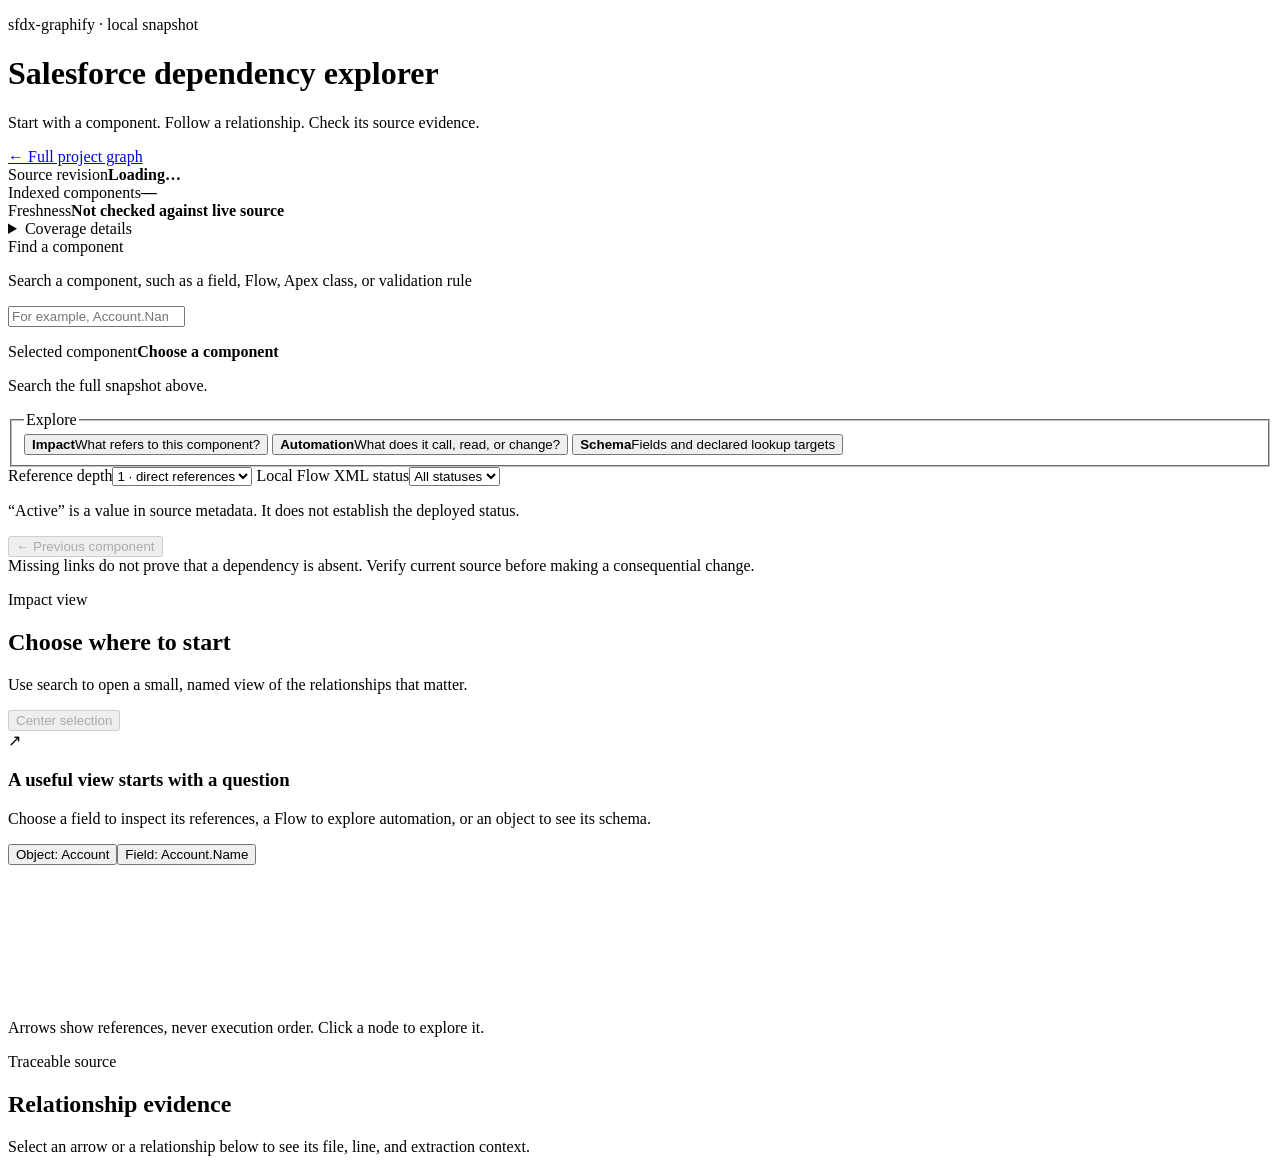
==== graphify/salesforce/viewer_static/index.html @ 50cf76b9 "Add Salesforce dependency graph adapter and release 0.5.1 Include local metadata extraction, evidenc" ====
<!doctype html>
<html lang="en">
<head>
  <meta charset="utf-8">
  <meta name="viewport" content="width=device-width, initial-scale=1">
  <title>Salesforce dependency explorer</title>
  <link rel="stylesheet" href="/viewer.css">
  <script defer src="/viewer.js"></script>
</head>
<body>
  <header class="page-header">
    <div><p class="eyebrow">sfdx-graphify · local snapshot</p><h1>Salesforce dependency explorer</h1>
      <p class="subtitle">Start with a component. Follow a relationship. Check its source evidence.</p></div>
    <a class="secondary" href="/">← Full project graph</a>
  </header>
  <section class="build-strip" aria-label="Snapshot information">
    <div><span class="meta-label">Source revision</span><strong id="revision">Loading…</strong></div>
    <div><span class="meta-label">Indexed components</span><strong id="component-count">—</strong></div>
    <div><span class="meta-label">Freshness</span><strong>Not checked against live source</strong></div>
    <details class="coverage"><summary id="coverage-label">Coverage details</summary><div id="coverage-details"></div></details>
  </section>
  <section id="comparison" class="comparison" hidden aria-label="Snapshot comparison"></section>
  <main class="workspace">
    <aside class="controls">
      <label class="control-title" for="search">Find a component</label>
      <p class="hint">Search a component, such as a field, Flow, Apex class, or validation rule</p>
      <div class="search-box"><input id="search" type="search" placeholder="For example, Account.Name" autocomplete="off" maxlength="160" aria-controls="search-results"></div>
      <p id="search-summary" class="hint" aria-live="polite"></p>
      <div id="search-results" class="search-results" aria-label="Component search results"></div>
      <div class="focus-card"><span class="meta-label">Selected component</span><strong id="focus-name">Choose a component</strong><p id="focus-kind" class="hint">Search the full snapshot above.</p><div id="focus-metadata"></div></div>
      <fieldset class="mode-group"><legend class="control-title">Explore</legend>
        <button data-mode="impact" class="mode active" aria-pressed="true"><strong>Impact</strong><span>What refers to this component?</span></button>
        <button data-mode="automation" class="mode" aria-pressed="false"><strong>Automation</strong><span>What does it call, read, or change?</span></button>
        <button data-mode="schema" class="mode" aria-pressed="false"><strong>Schema</strong><span>Fields and declared lookup targets</span></button>
      </fieldset>
      <div class="filter-grid">
        <label for="depth">Reference depth<select id="depth"><option value="1">1 · direct references</option><option value="2">2 · one step further</option><option value="3">3 · broader context</option></select></label>
        <label for="status">Local Flow XML status<select id="status"><option value="all">All statuses</option></select></label>
      </div>
      <p class="hint">“Active” is a value in source metadata. It does not establish the deployed status.</p>
      <button id="back" class="secondary" disabled>← Previous component</button>
      <div class="boundary-note">Missing links do not prove that a dependency is absent. Verify current source before making a consequential change.</div>
    </aside>
    <section class="results">
      <div class="view-heading"><div><p class="eyebrow" id="mode-heading">Impact view</p><h2 id="view-title">Choose where to start</h2><p id="view-description" class="hint">Use search to open a small, named view of the relationships that matter.</p></div><button id="center" class="secondary" disabled>Center selection</button></div>
      <p id="error" class="error" role="alert" hidden></p>
      <div id="view-notes" class="view-notes" aria-live="polite"></div>
      <div id="graph-wrap" class="graph-wrap" tabindex="0" aria-label="Scrollable dependency diagram">
        <div id="empty" class="empty"><div class="empty-symbol">↗</div><h3>A useful view starts with a question</h3><p>Choose a field to inspect its references, a Flow to explore automation, or an object to see its schema.</p><div class="examples"><button data-example="Account">Object: Account</button><button data-example="Account.Name">Field: Account.Name</button></div></div>
        <svg id="graph" xmlns="http://www.w3.org/2000/svg" role="img" aria-label="Directed dependency relationships" hidden></svg>
      </div>
      <div class="graph-footer"><div id="legend" class="legend"></div><span class="hint">Arrows show references, never execution order. Click a node to explore it.</span></div>
      <section class="evidence-panel" aria-labelledby="evidence-heading">
        <div class="evidence-heading"><div><p class="eyebrow">Traceable source</p><h2 id="evidence-heading">Relationship evidence</h2></div><span id="evidence-count" class="pill" hidden></span></div>
        <p id="evidence-empty" class="hint">Select an arrow or a relationship below to see its file, line, and extraction context.</p>
        <div id="relationship-list" class="relationship-list" aria-label="Visible relationships"></div>
        <div id="evidence-content" hidden>
          <div class="evidence-tools"><label for="canonical-relation">Underlying relationship<select id="canonical-relation"></select></label><button id="evidence-snapshot" class="secondary" hidden>Show before evidence</button></div>
          <p id="qualifiers" class="qualifiers"></p><div class="table-wrap"><table><thead><tr><th>Source file</th><th>Line</th><th>XML / source locator</th><th>Extraction rule</th></tr></thead><tbody id="evidence-rows"></tbody></table></div>
          <div class="evidence-pager"><span id="evidence-page" class="hint"></span><button id="evidence-more" class="secondary" hidden>Next evidence page →</button></div>
        </div>
        <details id="component-diagnostics" class="component-diagnostics" hidden>
          <summary id="diagnostic-summary">Source diagnostics</summary>
          <p id="diagnostic-codes" class="qualifiers"></p>
          <p id="diagnostic-scope" class="hint"></p>
          <ul id="diagnostic-rows"></ul>
          <button id="diagnostic-more" class="secondary" hidden>All source diagnostics</button>
        </details>
      </section>
    </section>
  </main>
</body>
</html>
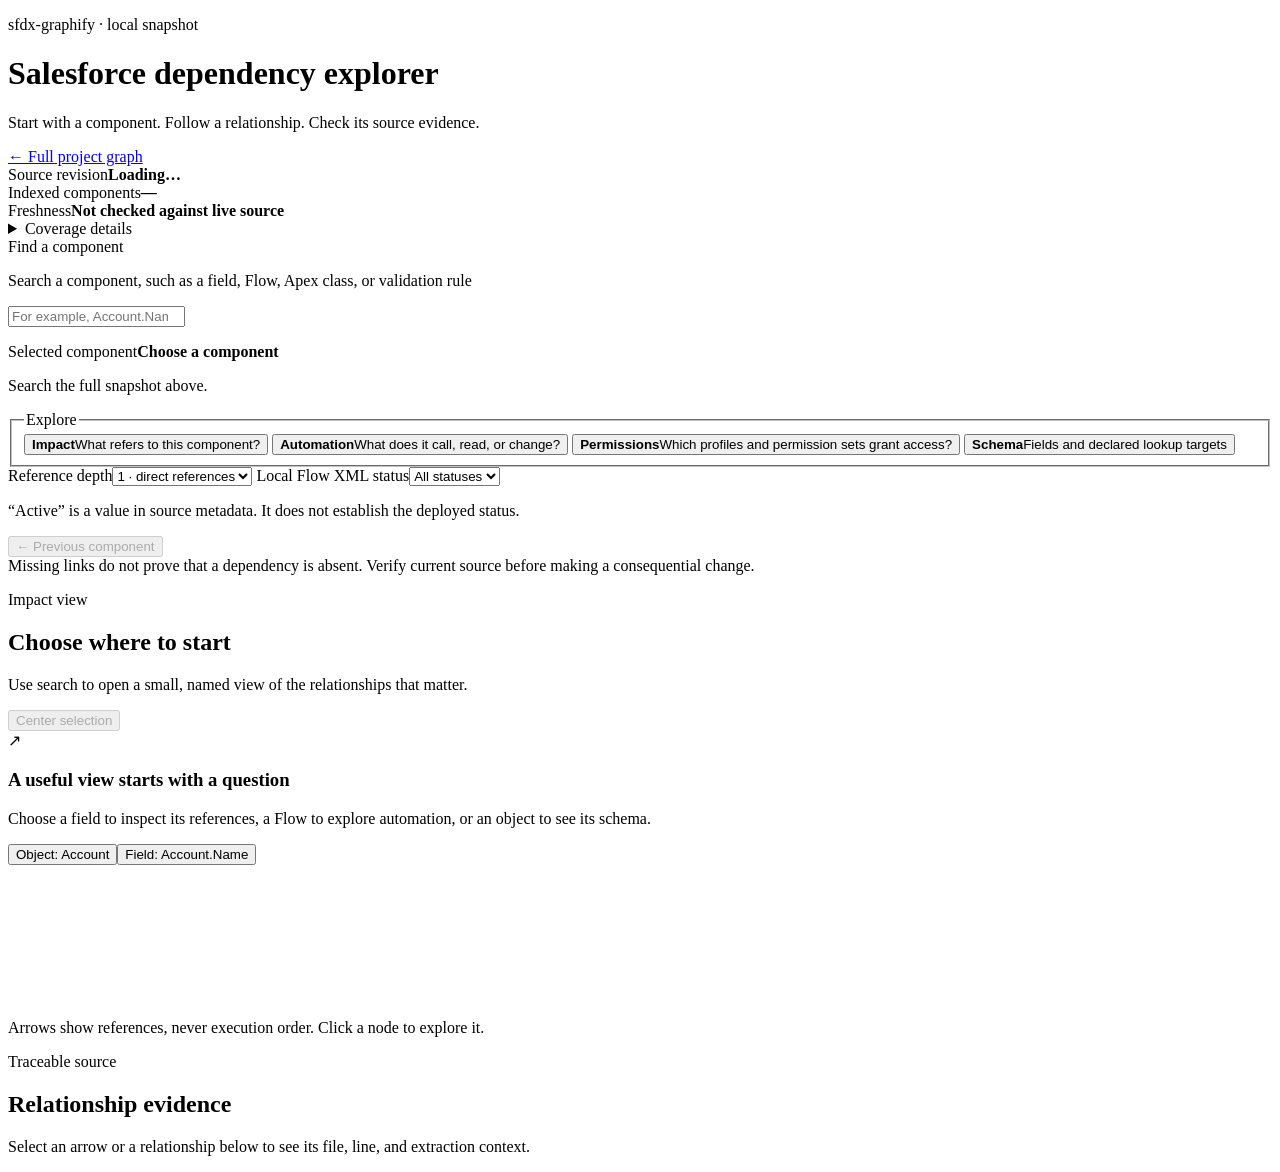
==== commit c0e9dc42: "Extract declared permissions and Named Credentials for 0.5.13" ====
--- a/graphify/salesforce/viewer_static/index.html
+++ b/graphify/salesforce/viewer_static/index.html
@@ -31,6 +31,7 @@
       <fieldset class="mode-group"><legend class="control-title">Explore</legend>
         <button data-mode="impact" class="mode active" aria-pressed="true"><strong>Impact</strong><span>What refers to this component?</span></button>
         <button data-mode="automation" class="mode" aria-pressed="false"><strong>Automation</strong><span>What does it call, read, or change?</span></button>
+        <button data-mode="permissions" class="mode" aria-pressed="false"><strong>Permissions</strong><span>Which profiles and permission sets grant access?</span></button>
         <button data-mode="schema" class="mode" aria-pressed="false"><strong>Schema</strong><span>Fields and declared lookup targets</span></button>
       </fieldset>
       <div class="filter-grid">
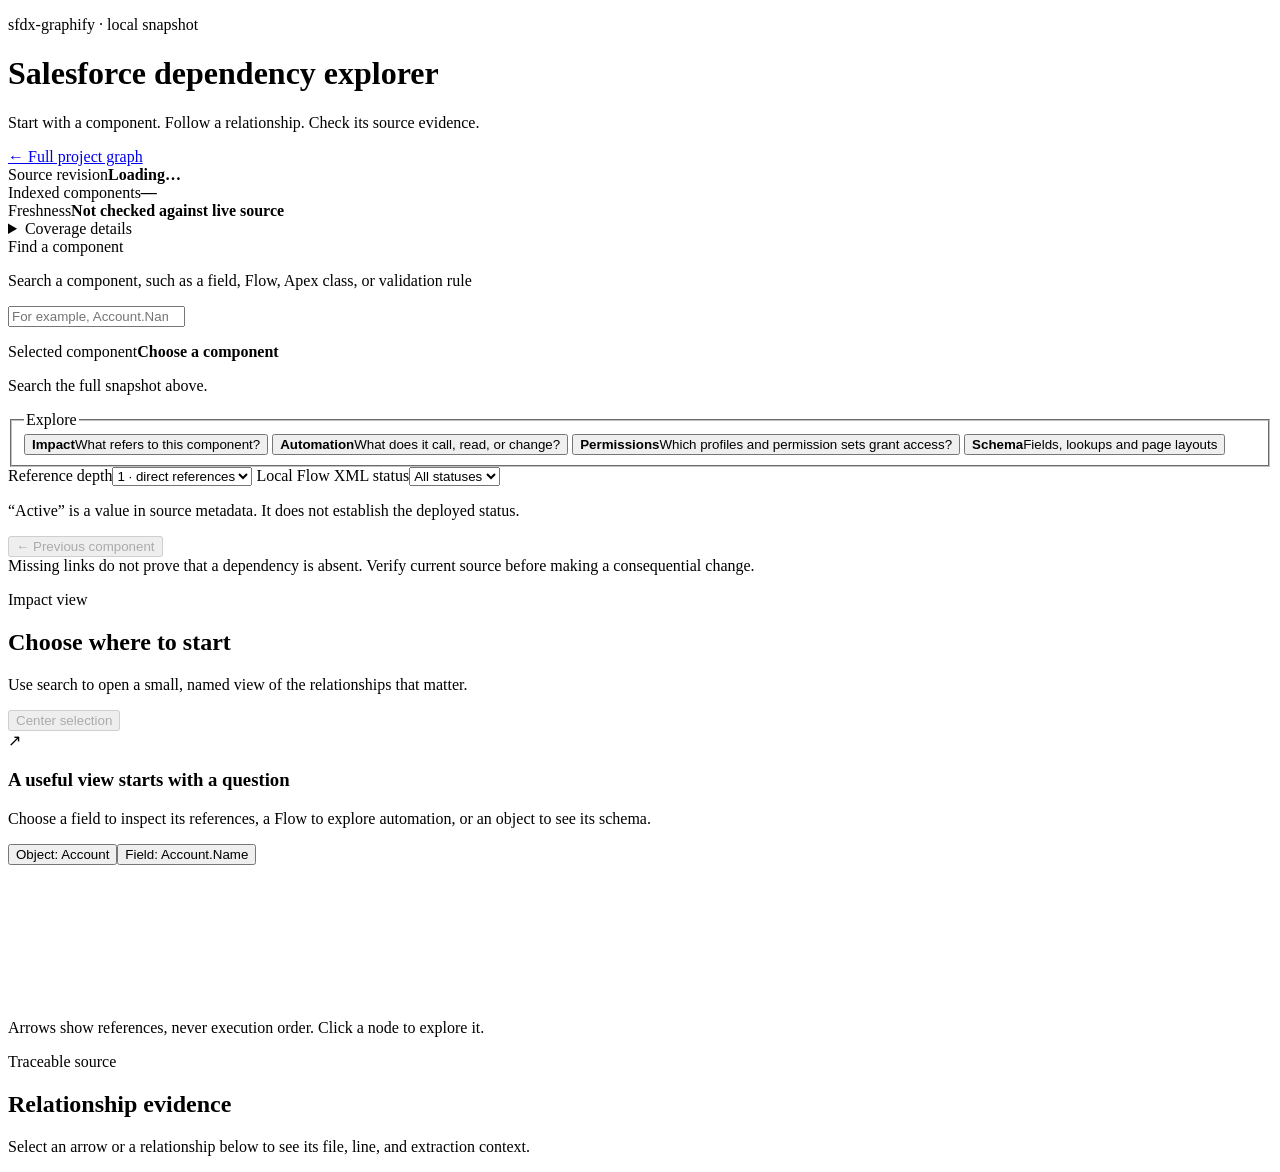
==== commit 447e56a2: "Release sfdx-graphify 0.6.4 with layout, publisher and Flow evidence" ====
--- a/graphify/salesforce/viewer_static/index.html
+++ b/graphify/salesforce/viewer_static/index.html
@@ -11,7 +11,10 @@
   <header class="page-header">
     <div><p class="eyebrow">sfdx-graphify · local snapshot</p><h1>Salesforce dependency explorer</h1>
       <p class="subtitle">Start with a component. Follow a relationship. Check its source evidence.</p></div>
-    <a class="secondary" href="/">← Full project graph</a>
+    <nav class="graph-view-links" aria-label="Graph views">
+      <a id="process-maps-link" class="secondary" href="/processes" hidden>Process maps</a>
+      <a class="secondary" href="/">← Full project graph</a>
+    </nav>
   </header>
   <section class="build-strip" aria-label="Snapshot information">
     <div><span class="meta-label">Source revision</span><strong id="revision">Loading…</strong></div>
@@ -32,7 +35,7 @@
         <button data-mode="impact" class="mode active" aria-pressed="true"><strong>Impact</strong><span>What refers to this component?</span></button>
         <button data-mode="automation" class="mode" aria-pressed="false"><strong>Automation</strong><span>What does it call, read, or change?</span></button>
         <button data-mode="permissions" class="mode" aria-pressed="false"><strong>Permissions</strong><span>Which profiles and permission sets grant access?</span></button>
-        <button data-mode="schema" class="mode" aria-pressed="false"><strong>Schema</strong><span>Fields and declared lookup targets</span></button>
+        <button data-mode="schema" class="mode" aria-pressed="false"><strong>Schema</strong><span>Fields, lookups and page layouts</span></button>
       </fieldset>
       <div class="filter-grid">
         <label for="depth">Reference depth<select id="depth"><option value="1">1 · direct references</option><option value="2">2 · one step further</option><option value="3">3 · broader context</option></select></label>
